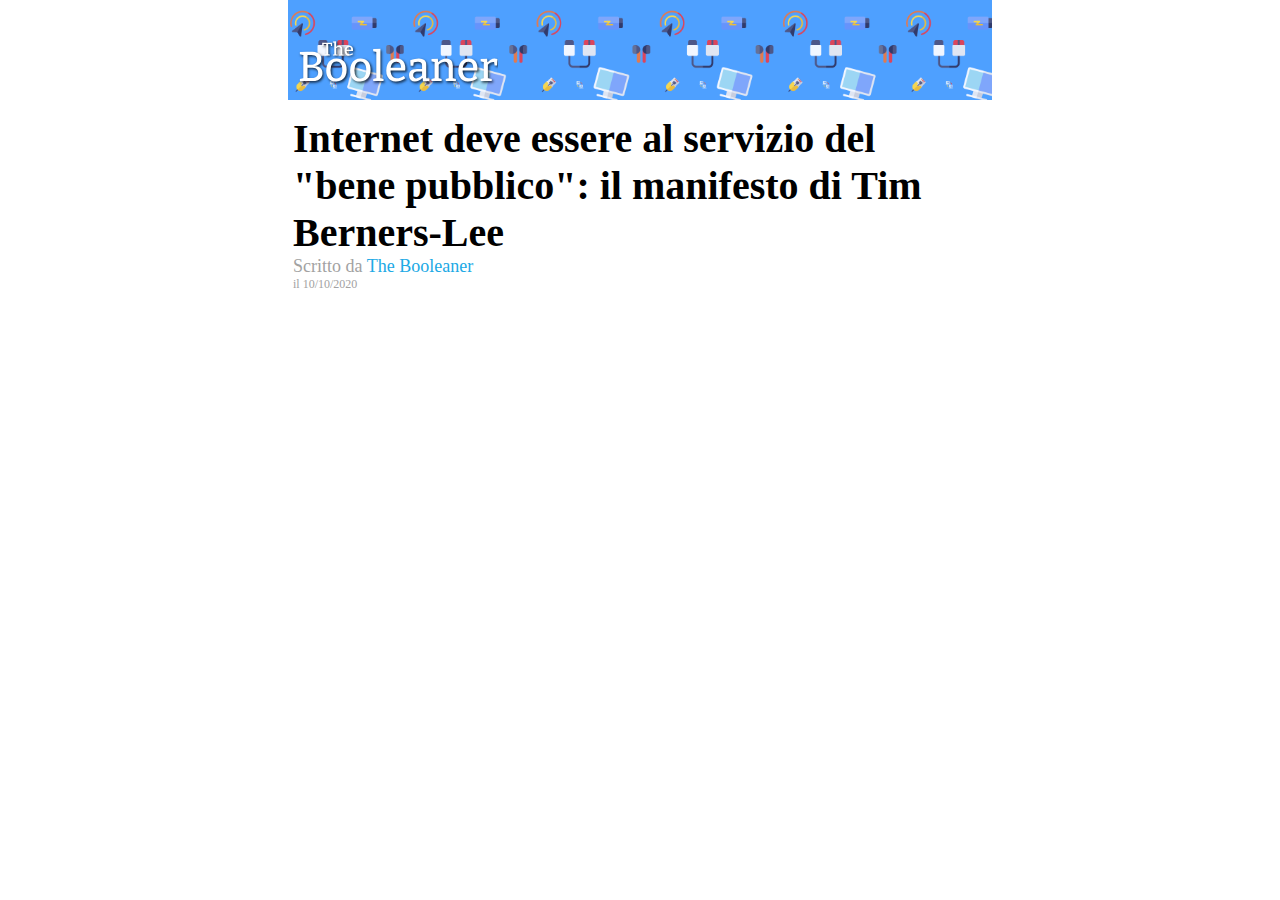
==== index.html @ c49ec8b8 "init titolo" ====
<!DOCTYPE html>
<html lang="it">
<head>
    <meta charset="UTF-8">
    <meta http-equiv="X-UA-Compatible" content="IE=edge">
    <meta name="viewport" content="width=device-width, initial-scale=1.0">
    <title>The Booleaner</title>
    <link rel="stylesheet" href="css/style.css">
</head>
<body>
    <!-- header  -->
    <header>
        <img id="logo" src="img/logo.svg" alt="logo">

    </header>

    <!-- corpo -->
    <main>
        <!-- titolo  -->
        <section id="titolo">
            <h1>Internet deve essere al servizio del "bene pubblico": il manifesto di Tim Berners-Lee
            </h1>
            <p class="autore">Scritto da <span class="autore nome">The Booleaner</span></p>
            <p id="data">il 10/10/2020</p>
        </section>

        

    </main>

    <!-- footer  -->
    <footer>


    </footer>
</body>
</html>
---- css/style.css ----
*{
    margin: 0;
}

body{
    width: 55%;
    margin: auto;
}

header{
    background-color: rgb(78,160,255);
    background-image: url(../img/pattern.png);
    background-size: 35%;
    background-repeat: repeat-x;
    padding-top: 40px;
    padding-bottom: 5px;
    padding-left: 10px;
}

#logo{
    width: 200px;
}

#titolo{
    padding: 15px 5px;
}

h1{
    font-size: 40px;
}

.autore{
    font-size: 18px;
    color: rgb(162, 162, 162);
}

.nome{
    color: rgb(32,169,229);
}

#data{
    font-size: 12px;
    color: rgb(162, 162, 162);
}
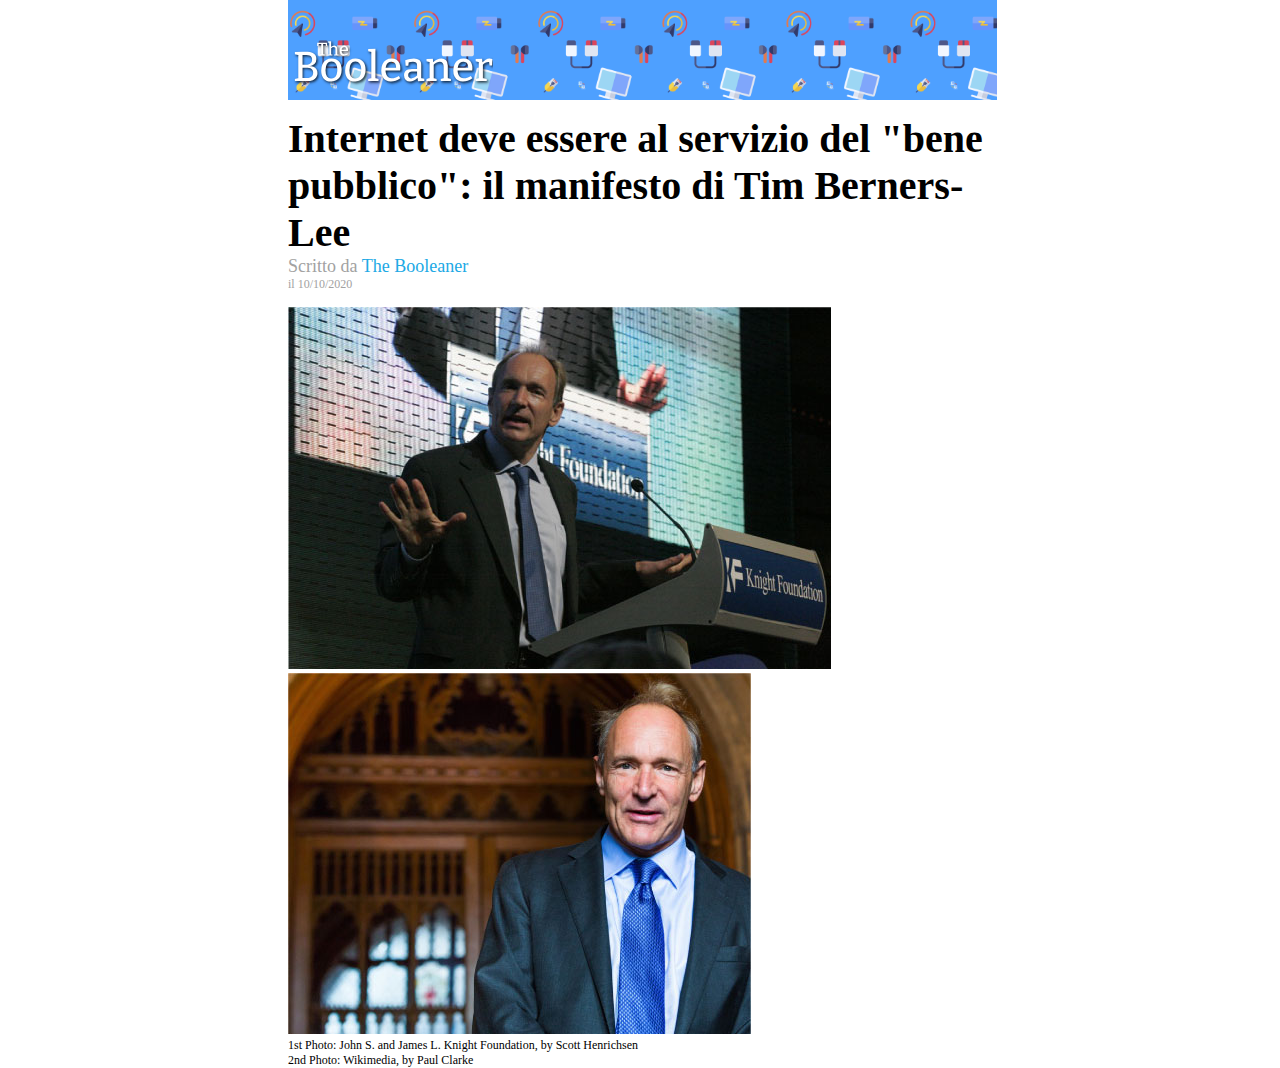
==== commit e08ce720: "init foto" ====
--- a/index.html
+++ b/index.html
@@ -24,8 +24,16 @@
             <p id="data">il 10/10/2020</p>
         </section>
 
+        <!-- immagini -->
+        <section>
+            <img src="img/tim-1.jpg" alt="Tim Berners-Lee conferenza">
+            <img src="img/tim-2.jpg" alt="Tim Berners-Lee foto">
+            <p class="photo-description">1st Photo: John S. and James L. Knight Foundation, by Scott Henrichsen</p>
+            <p class="photo-description">2nd Photo: Wikimedia, by Paul Clarke</p>
+        </section>
+
+
         
-
     </main>
 
     <!-- footer  -->
--- a/css/style.css
+++ b/css/style.css
@@ -5,16 +5,18 @@
 body{
     width: 55%;
     margin: auto;
+    padding 5px;
 }
 
 header{
+    width: 100%;
     background-color: rgb(78,160,255);
     background-image: url(../img/pattern.png);
     background-size: 35%;
     background-repeat: repeat-x;
     padding-top: 40px;
     padding-bottom: 5px;
-    padding-left: 10px;
+    padding-left: 5px;
 }
 
 #logo{
@@ -22,7 +24,7 @@
 }
 
 #titolo{
-    padding: 15px 5px;
+    padding: 15px 0px;
 }
 
 h1{
@@ -41,4 +43,8 @@
 #data{
     font-size: 12px;
     color: rgb(162, 162, 162);
+}
+
+.photo-description{
+    font-size: 12px;
 }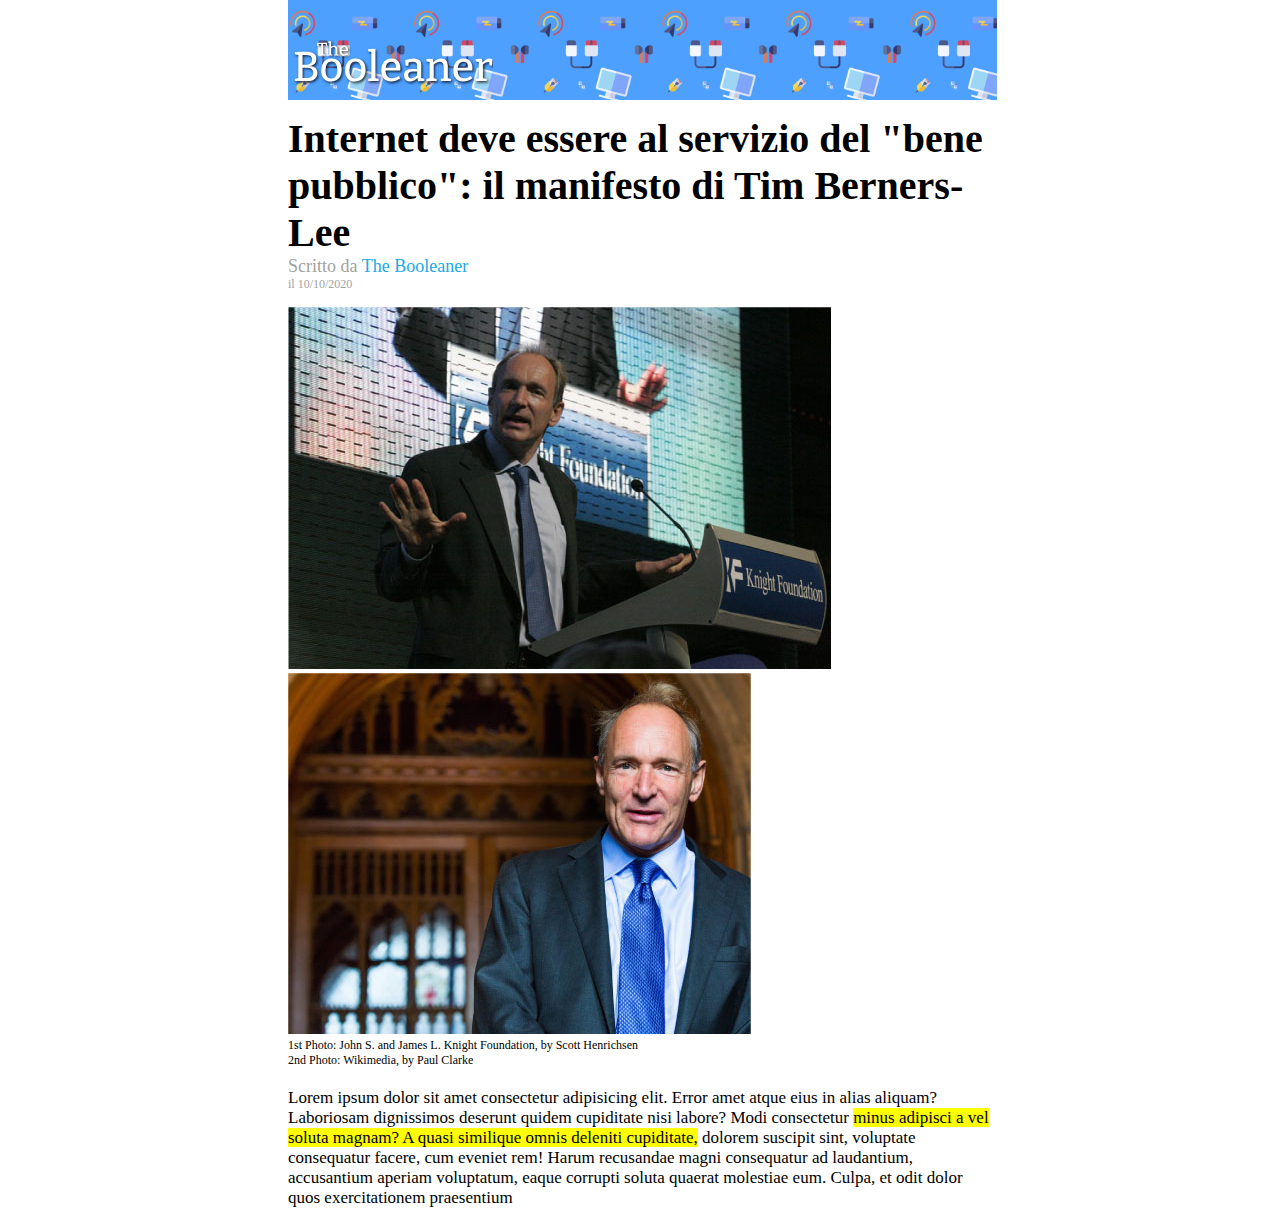
==== commit a38762f7: "init paragrafo" ====
--- a/index.html
+++ b/index.html
@@ -32,8 +32,15 @@
             <p class="photo-description">2nd Photo: Wikimedia, by Paul Clarke</p>
         </section>
 
+        <!-- paragrafo -->
+        <p class="paragrafo">Lorem ipsum dolor sit amet consectetur adipisicing elit. Error amet atque eius in alias aliquam? Laboriosam dignissimos deserunt quidem cupiditate nisi labore? Modi consectetur <span id="bg">minus adipisci a vel soluta magnam?
+        A quasi similique omnis deleniti cupiditate,</span> dolorem suscipit sint, voluptate consequatur facere, cum eveniet rem! Harum recusandae magni consequatur ad laudantium, accusantium aperiam voluptatum, eaque corrupti soluta quaerat molestiae eum.
+        Culpa, et odit dolor quos exercitationem praesentium
+        </p>
 
+        <!-- lista -->
         
+
     </main>
 
     <!-- footer  -->
--- a/css/style.css
+++ b/css/style.css
@@ -47,4 +47,13 @@
 
 .photo-description{
     font-size: 12px;
+}
+
+.paragrafo{
+    font-size: 17px;
+    padding-top: 20px;
+}
+
+#bg{
+    background-color: yellow;
 }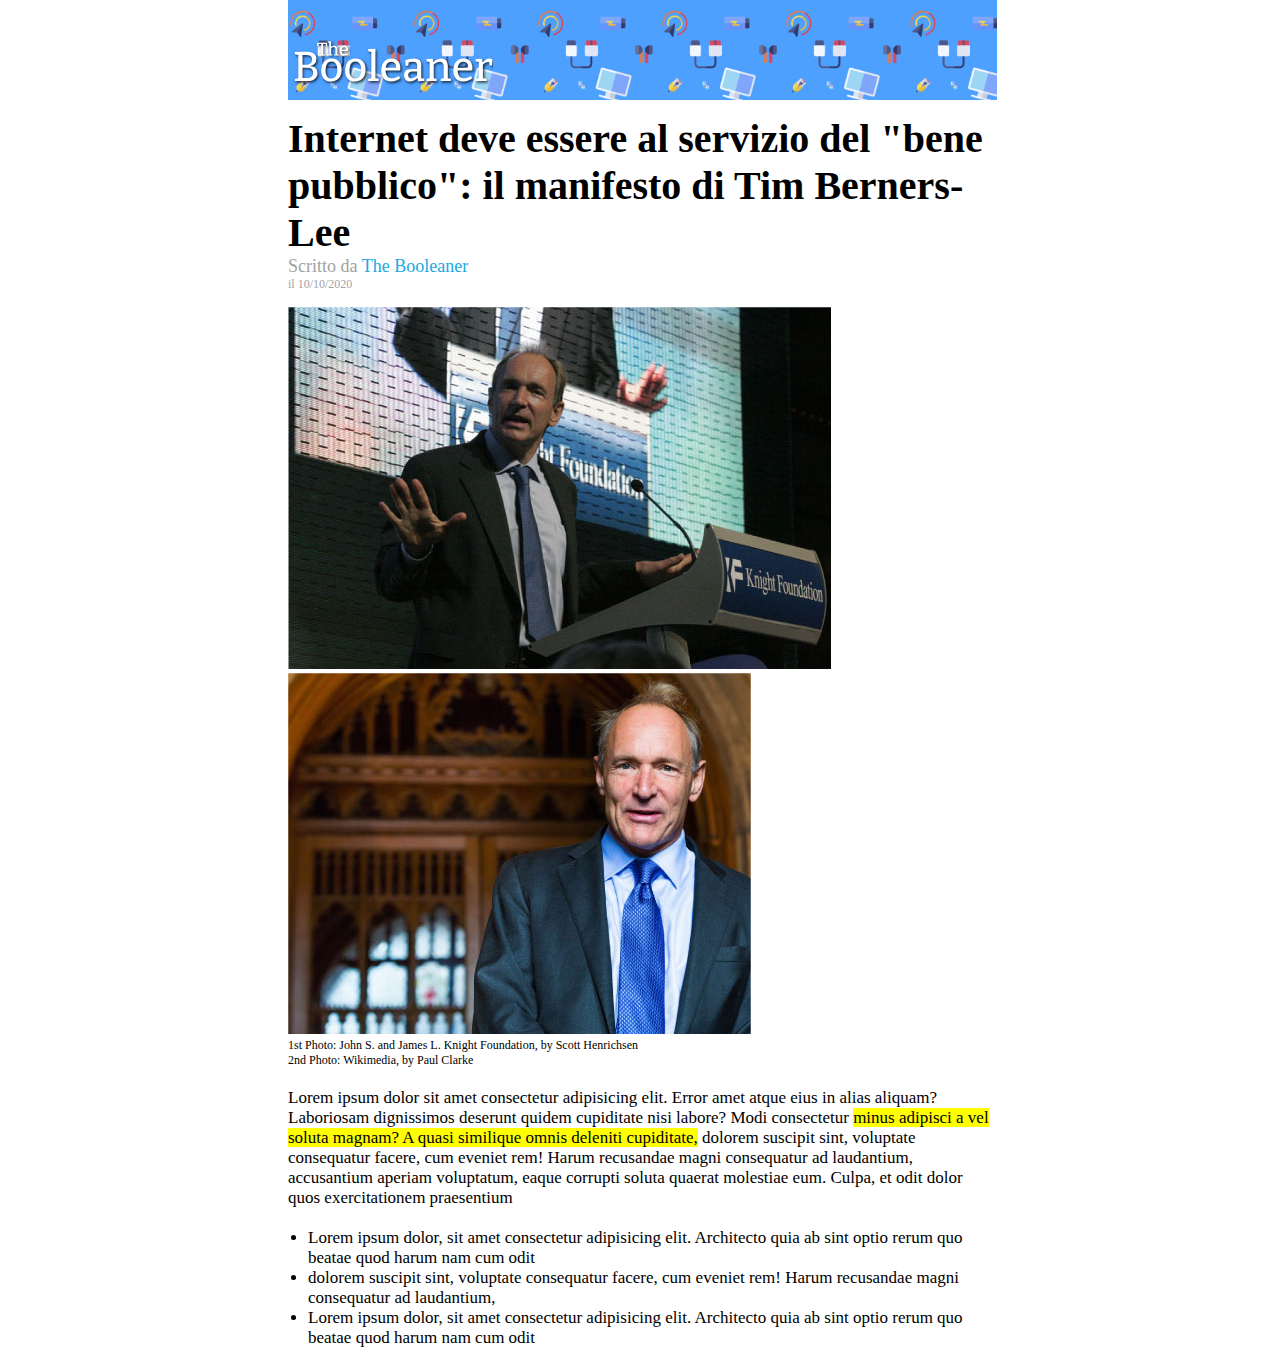
==== commit 8ef025bb: "init lista" ====
--- a/index.html
+++ b/index.html
@@ -39,6 +39,13 @@
         </p>
 
         <!-- lista -->
+        <ul class="paragrafo lista">
+            <li>Lorem ipsum dolor, sit amet consectetur adipisicing elit. Architecto quia ab sint optio rerum quo beatae quod harum nam cum odit</li>
+            <li>dolorem suscipit sint, voluptate consequatur facere, cum eveniet rem! Harum recusandae magni consequatur ad laudantium,</li>
+            <li>Lorem ipsum dolor, sit amet consectetur adipisicing elit. Architecto quia ab sint optio rerum quo beatae quod harum nam
+            cum odit</li>
+        </ul>
+
         
 
     </main>
--- a/css/style.css
+++ b/css/style.css
@@ -56,4 +56,8 @@
 
 #bg{
     background-color: yellow;
+}
+
+.lista{
+    padding-left: 20px;
 }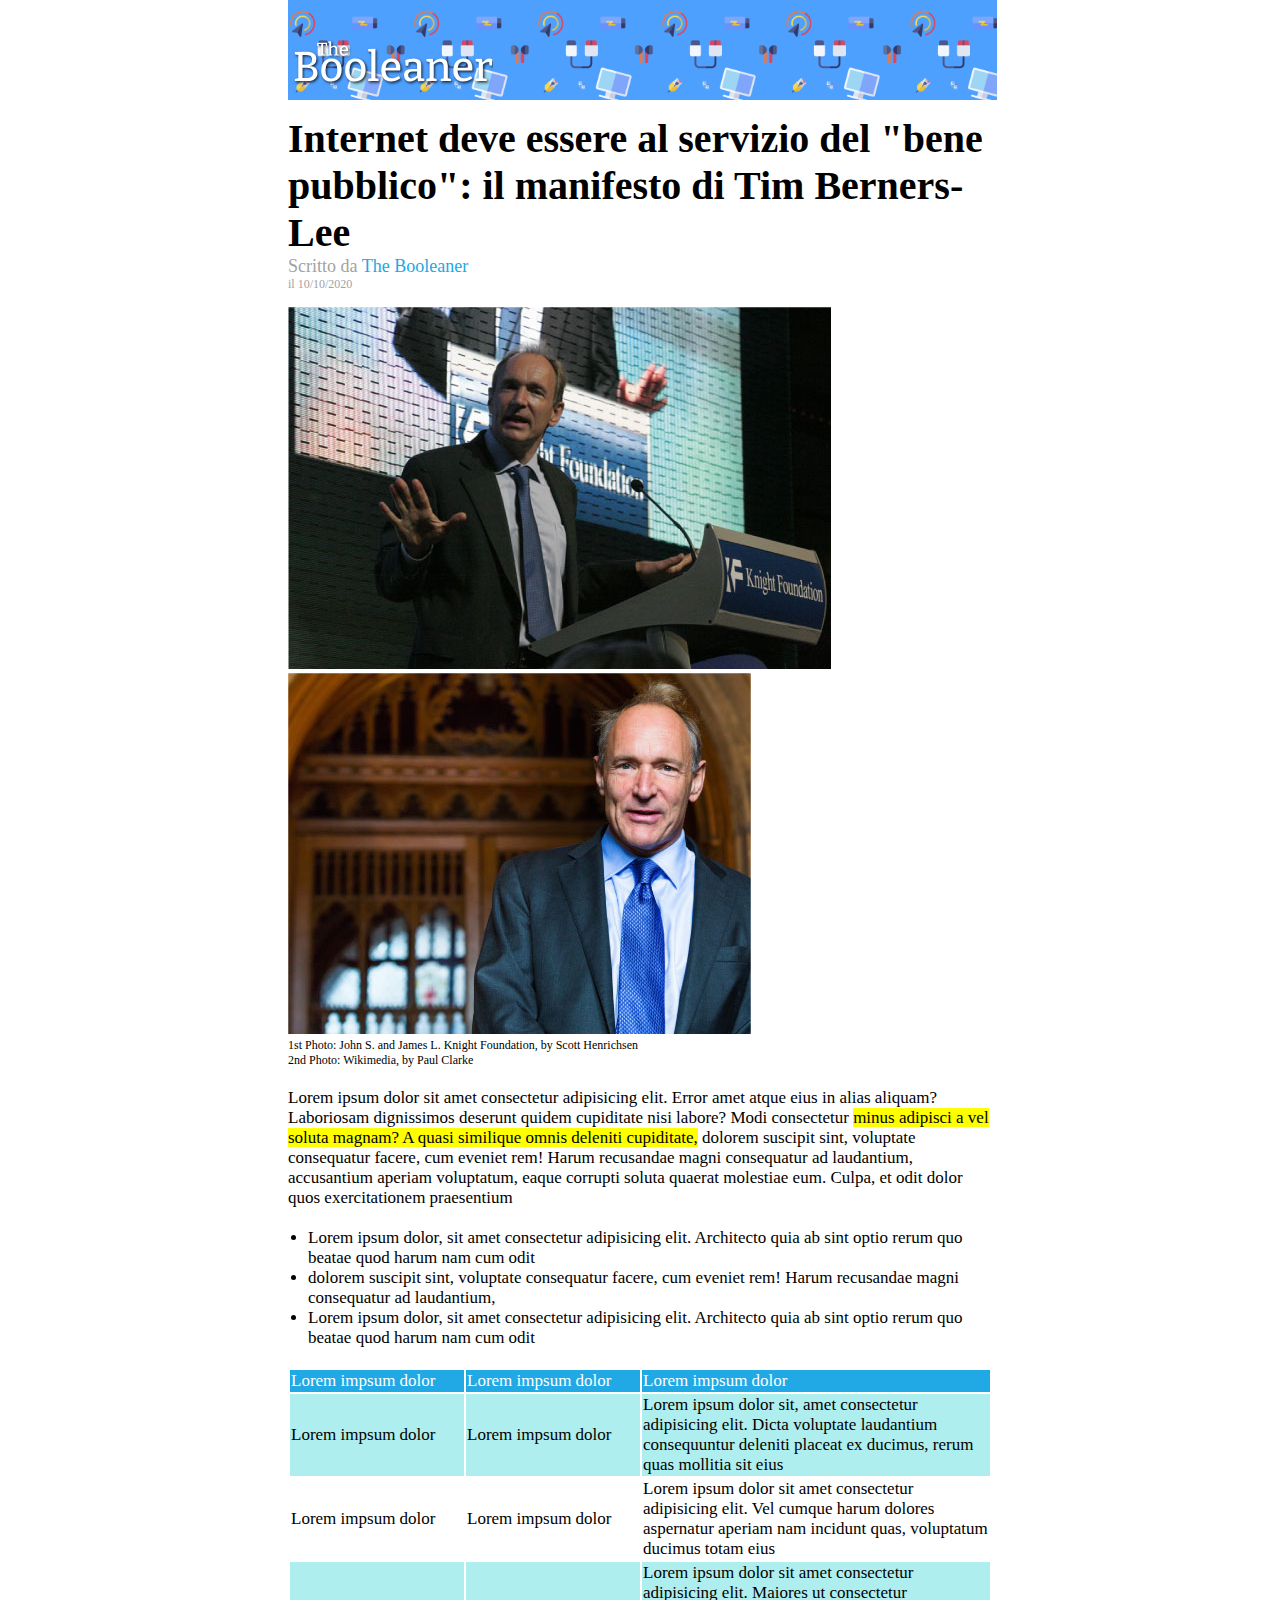
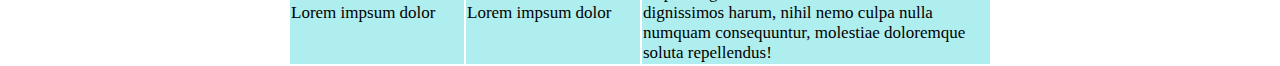
==== commit b69a83b4: "init table" ====
--- a/index.html
+++ b/index.html
@@ -46,7 +46,31 @@
             cum odit</li>
         </ul>
 
-        
+        <!-- tabella -->
+        <table>
+            <tr class="tr">
+                <td>Lorem impsum dolor</td>
+                <td>Lorem impsum dolor</td>
+                <td class="half">Lorem impsum dolor</td>
+            </tr>
+            <tr class="tr lightblue">
+                <td>Lorem impsum dolor</td>
+                <td>Lorem impsum dolor</td>
+                <td class="half">Lorem ipsum dolor sit, amet consectetur adipisicing elit. Dicta voluptate laudantium consequuntur deleniti placeat ex ducimus, rerum quas mollitia sit eius</td>
+            </tr>
+            <tr class="tr white">
+                <td>Lorem impsum dolor</td>
+                <td>Lorem impsum dolor</td>
+                <td class="half">Lorem ipsum dolor sit amet consectetur adipisicing elit. Vel cumque harum dolores aspernatur aperiam nam incidunt quas, voluptatum ducimus totam eius</td>
+            </tr>
+            <tr class="tr lightblue">
+                <td>Lorem impsum dolor</td>
+                <td>Lorem impsum dolor</td>
+                <td class="half">Lorem ipsum dolor sit amet consectetur adipisicing elit. Maiores ut consectetur dignissimos harum, nihil nemo culpa nulla numquam consequuntur, molestiae doloremque soluta repellendus! </td>
+            </tr>
+
+
+        </table>
 
     </main>
 
--- a/css/style.css
+++ b/css/style.css
@@ -60,4 +60,29 @@
 
 .lista{
     padding-left: 20px;
+}
+
+table{
+    width: 100%;
+    padding-top: 20px;
+}
+
+.tr{
+    background-color: rgb(32,169,229);
+    color: white;
+    font-size: 17px;
+}
+
+.lightblue{
+    background-color: paleturquoise;
+    color: black;
+}
+
+.white{
+    background-color: white;
+    color: black;
+}
+
+.half{
+    width: 50%;
 }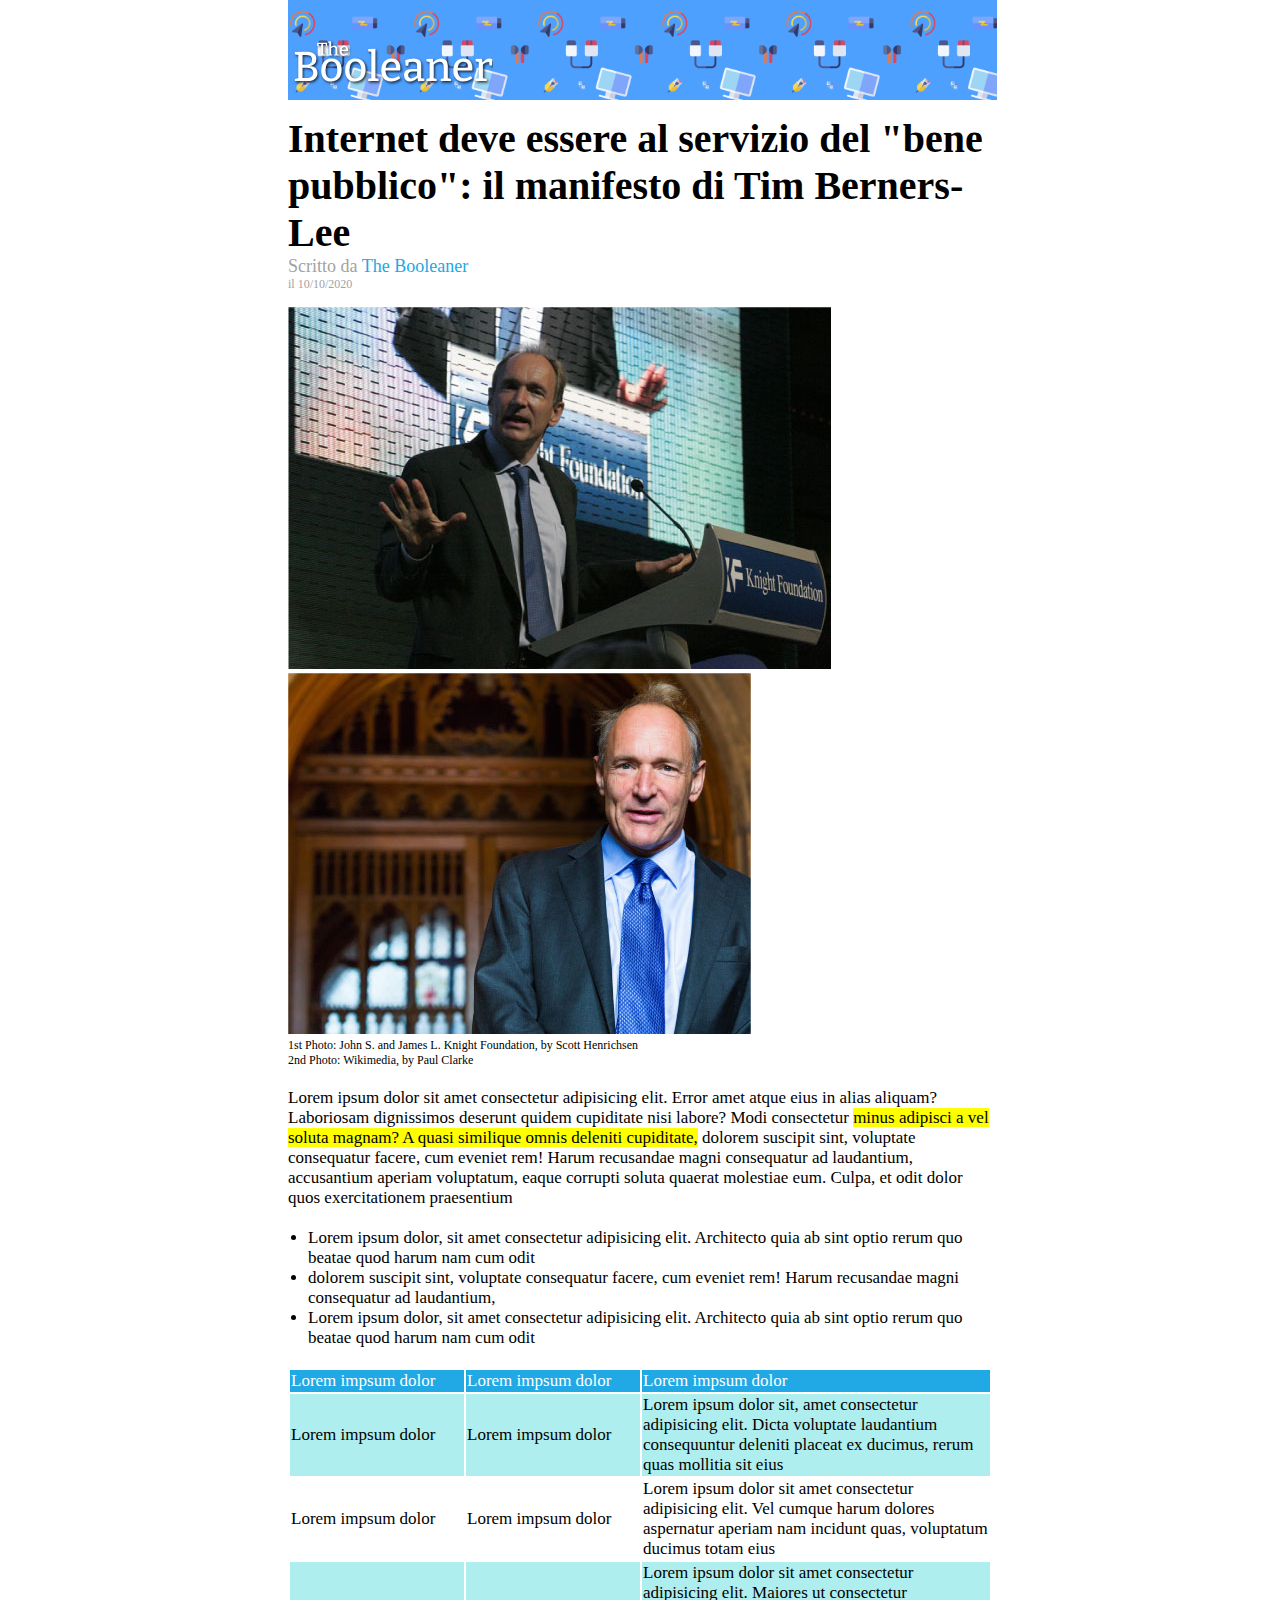
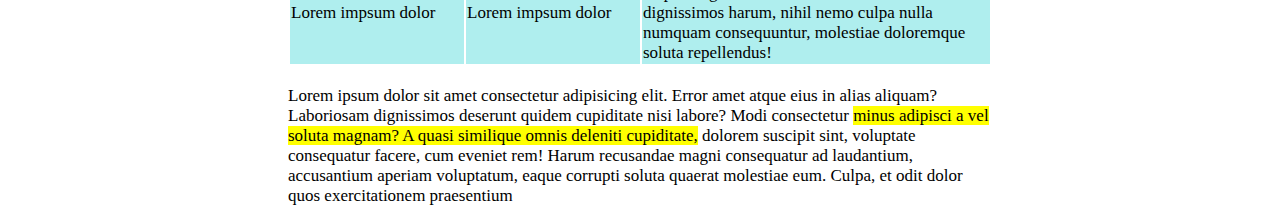
==== commit d40135b6: "init paragrafo" ====
--- a/index.html
+++ b/index.html
@@ -51,7 +51,7 @@
             <tr class="tr">
                 <td>Lorem impsum dolor</td>
                 <td>Lorem impsum dolor</td>
-                <td class="half">Lorem impsum dolor</td>
+                <td>Lorem impsum dolor</td>
             </tr>
             <tr class="tr lightblue">
                 <td>Lorem impsum dolor</td>
@@ -68,9 +68,17 @@
                 <td>Lorem impsum dolor</td>
                 <td class="half">Lorem ipsum dolor sit amet consectetur adipisicing elit. Maiores ut consectetur dignissimos harum, nihil nemo culpa nulla numquam consequuntur, molestiae doloremque soluta repellendus! </td>
             </tr>
+        </table>
 
-
-        </table>
+        <!-- paragrafo -->
+        <p class="paragrafo">Lorem ipsum dolor sit amet consectetur adipisicing elit. Error amet atque eius in alias aliquam?
+            Laboriosam dignissimos deserunt quidem cupiditate nisi labore? Modi consectetur <span id="bg">minus adipisci a vel
+                soluta magnam?
+                A quasi similique omnis deleniti cupiditate,</span> dolorem suscipit sint, voluptate consequatur facere, cum
+            eveniet rem! Harum recusandae magni consequatur ad laudantium, accusantium aperiam voluptatum, eaque corrupti soluta
+            quaerat molestiae eum.
+            Culpa, et odit dolor quos exercitationem praesentium
+        </p>
 
     </main>
 
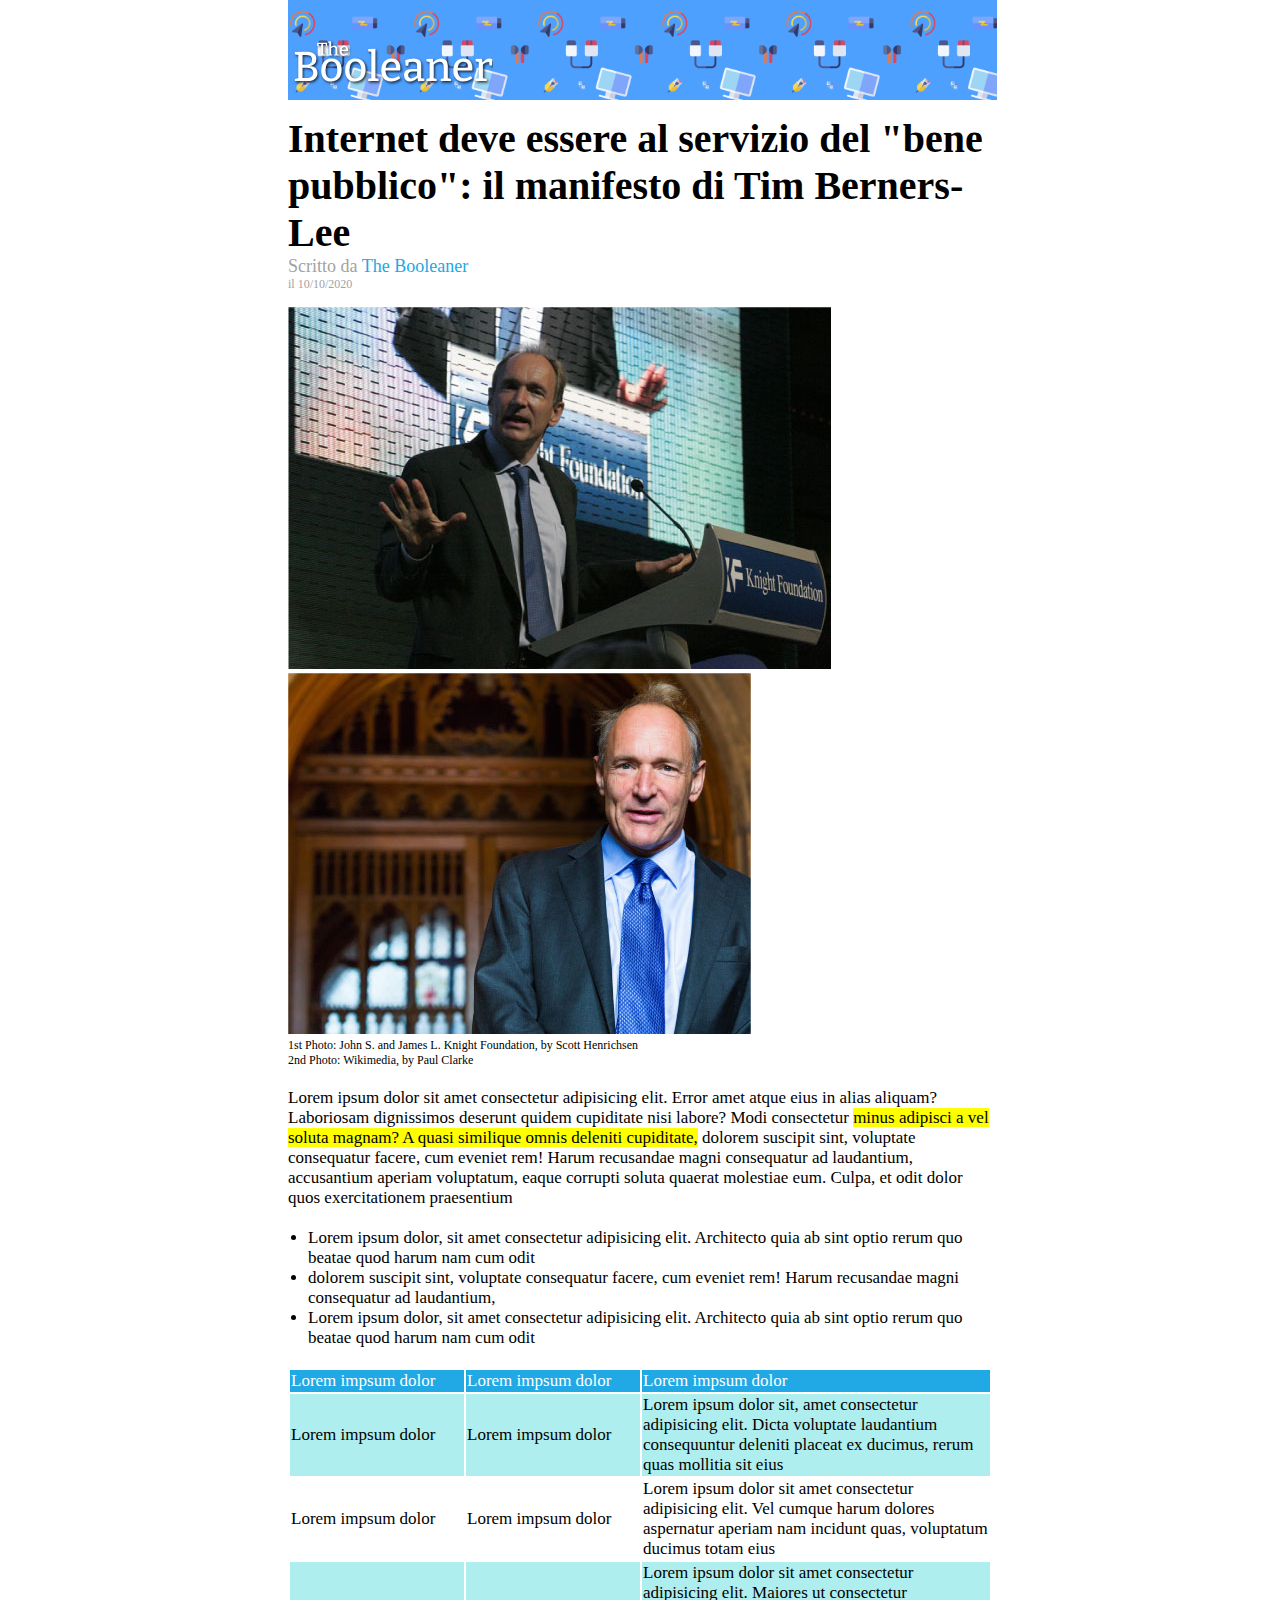
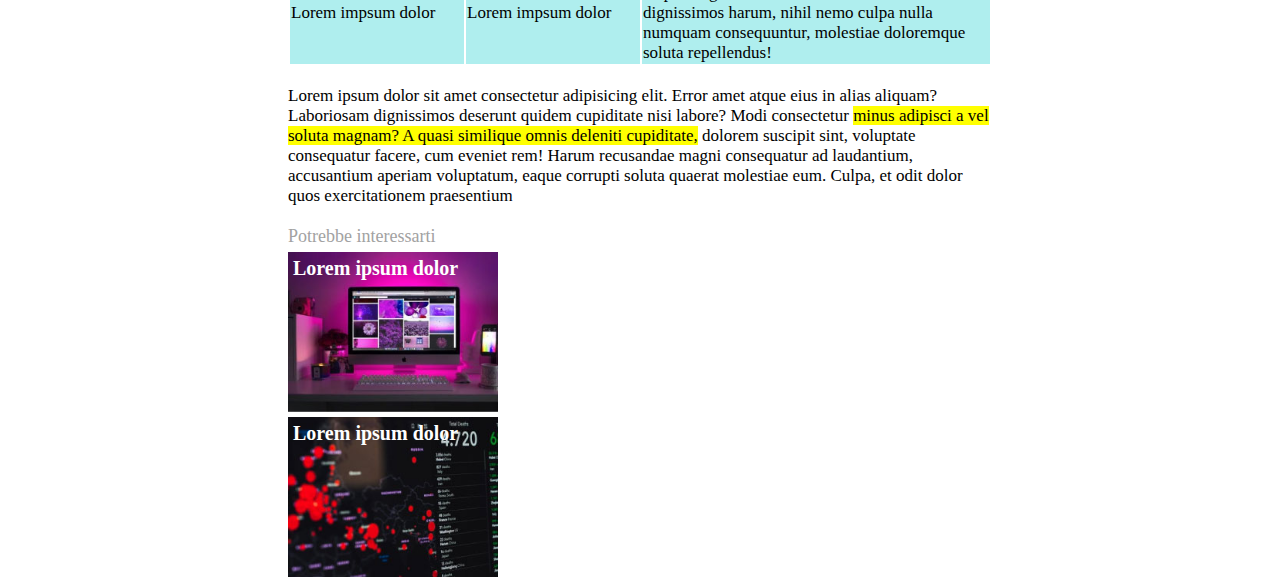
==== commit 6bdf8996: "init foto" ====
--- a/index.html
+++ b/index.html
@@ -20,7 +20,7 @@
         <section id="titolo">
             <h1>Internet deve essere al servizio del "bene pubblico": il manifesto di Tim Berners-Lee
             </h1>
-            <p class="autore">Scritto da <span class="autore nome">The Booleaner</span></p>
+            <p class="subtitle">Scritto da <span class="subtitle nome">The Booleaner</span></p>
             <p id="data">il 10/10/2020</p>
         </section>
 
@@ -79,6 +79,13 @@
             quaerat molestiae eum.
             Culpa, et odit dolor quos exercitationem praesentium
         </p>
+        
+        <section class="foto">
+            <span>Potrebbe interessarti</span>
+            <div id="monitor"><strong>Lorem ipsum dolor</strong></div>
+            <div id="graph"><strong>Lorem ipsum dolor</strong></div>
+        </section>
+
 
     </main>
 
--- a/css/style.css
+++ b/css/style.css
@@ -31,7 +31,7 @@
     font-size: 40px;
 }
 
-.autore{
+.subtitle{
     font-size: 18px;
     color: rgb(162, 162, 162);
 }
@@ -85,4 +85,32 @@
 
 .half{
     width: 50%;
+}
+
+.foto{
+    font-size: 18px;
+    color: rgb(162, 162, 162);
+    padding-top: 20px;
+}
+
+#monitor{
+    font-size: 20px;
+    color: white;
+    background-image: url(../img/monitor.jpg);
+    background-size: cover;
+    width: 200px;
+    height: 150px;
+    padding: 5px;
+    margin-top: 5px;
+}
+
+#graph{
+    font-size: 20px;
+    color: white;
+    background-image: url(../img/graph.jpg);
+    background-size: cover;
+    width: 200px;
+    height: 150px;
+    padding: 5px;
+    margin-top: 5px;
 }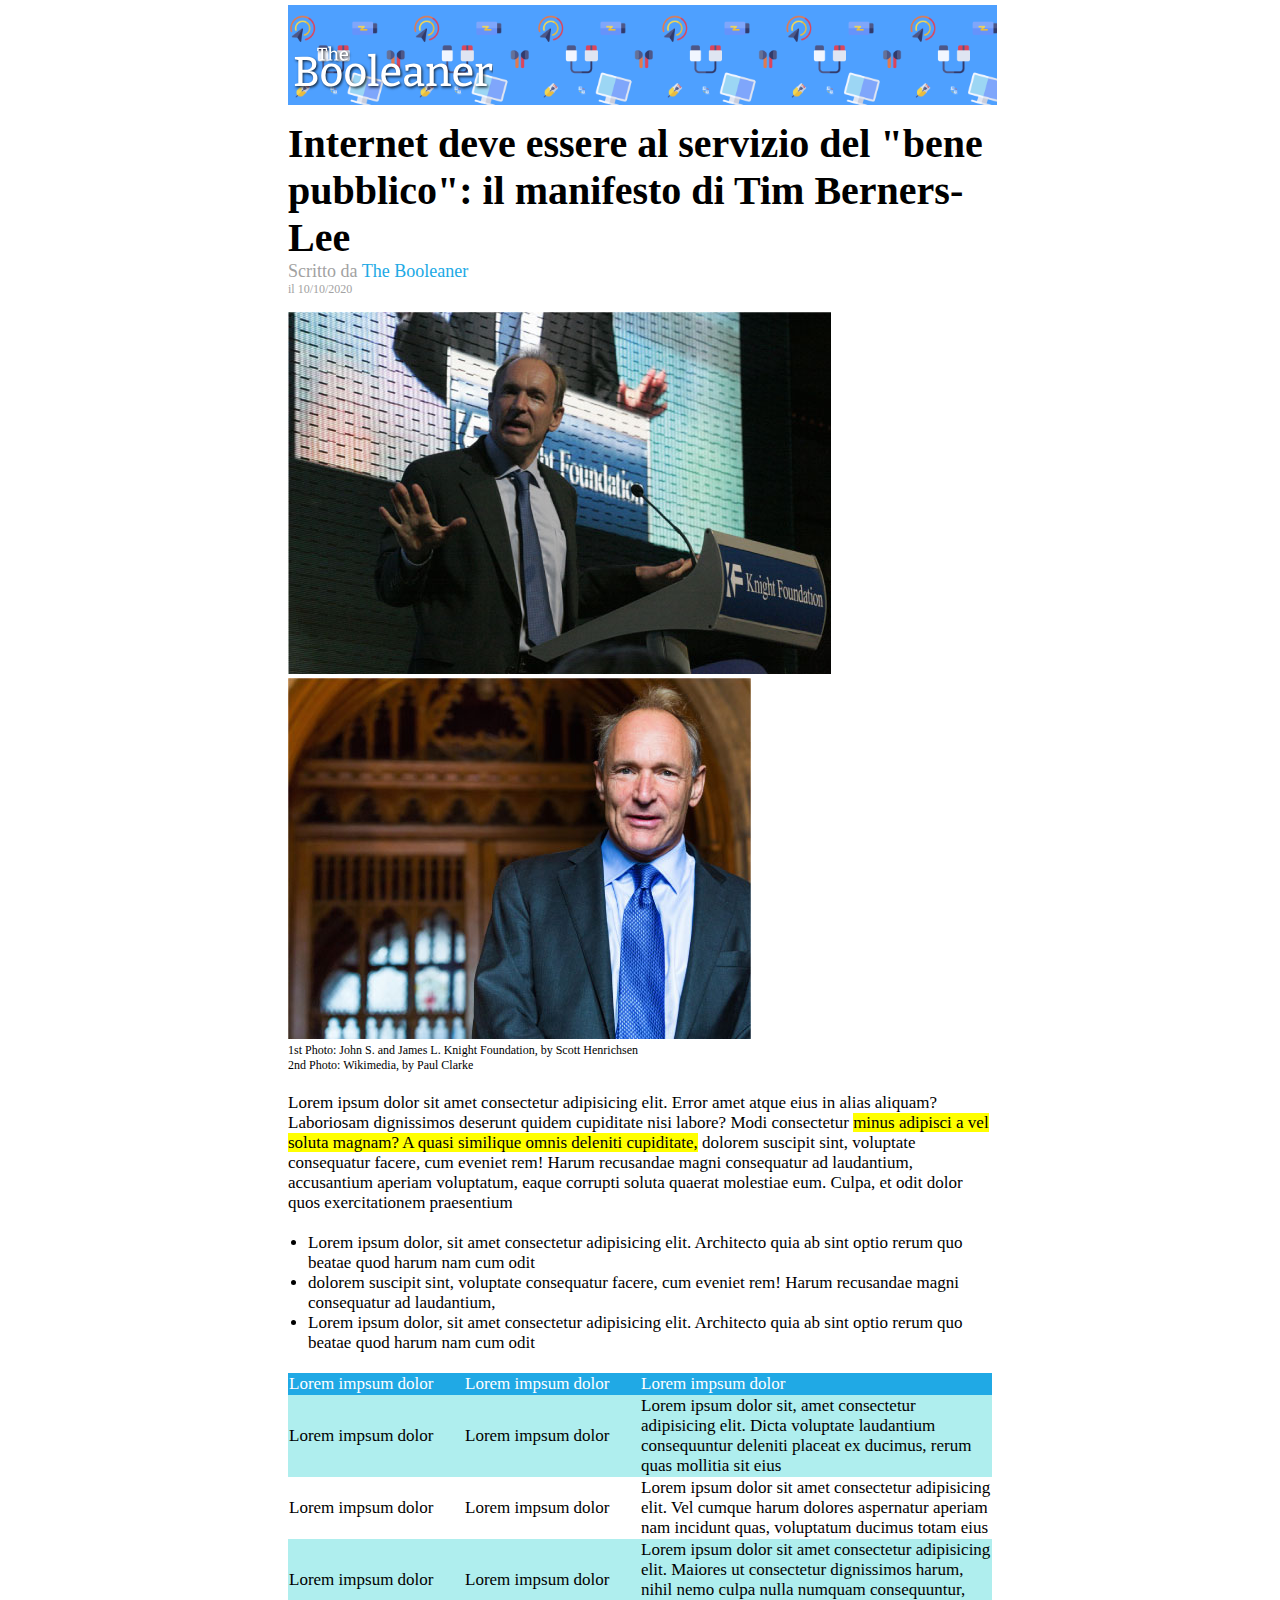
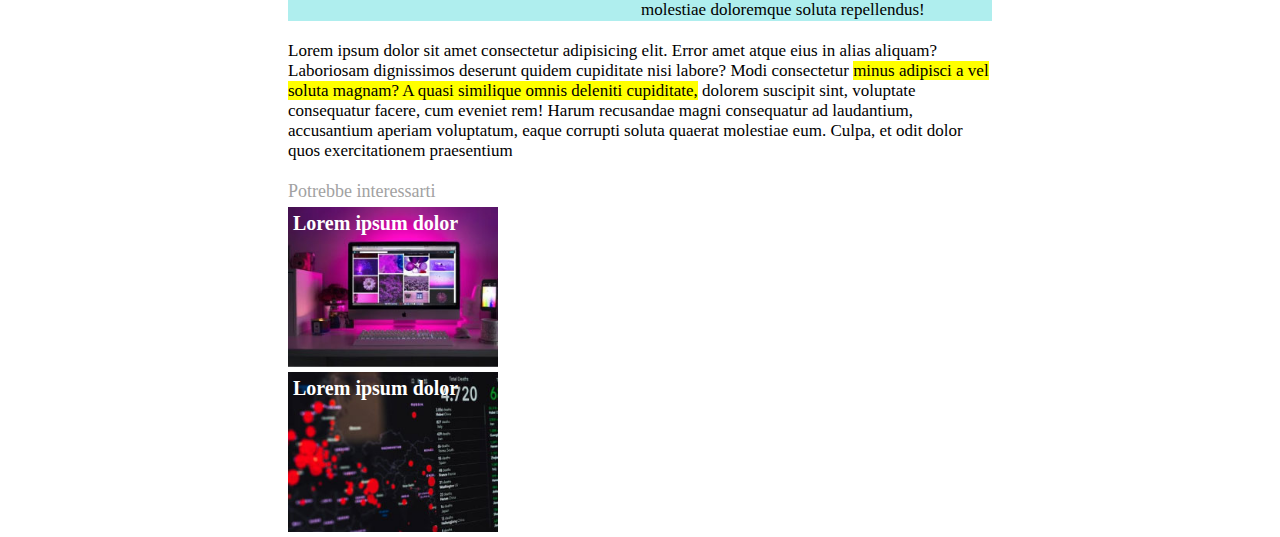
==== commit 8f07e6f8: "final fix" ====
--- a/index.html
+++ b/index.html
@@ -48,26 +48,33 @@
 
         <!-- tabella -->
         <table>
-            <tr class="tr">
-                <td>Lorem impsum dolor</td>
-                <td>Lorem impsum dolor</td>
-                <td>Lorem impsum dolor</td>
-            </tr>
-            <tr class="tr lightblue">
-                <td>Lorem impsum dolor</td>
-                <td>Lorem impsum dolor</td>
-                <td class="half">Lorem ipsum dolor sit, amet consectetur adipisicing elit. Dicta voluptate laudantium consequuntur deleniti placeat ex ducimus, rerum quas mollitia sit eius</td>
-            </tr>
-            <tr class="tr white">
-                <td>Lorem impsum dolor</td>
-                <td>Lorem impsum dolor</td>
-                <td class="half">Lorem ipsum dolor sit amet consectetur adipisicing elit. Vel cumque harum dolores aspernatur aperiam nam incidunt quas, voluptatum ducimus totam eius</td>
-            </tr>
-            <tr class="tr lightblue">
-                <td>Lorem impsum dolor</td>
-                <td>Lorem impsum dolor</td>
-                <td class="half">Lorem ipsum dolor sit amet consectetur adipisicing elit. Maiores ut consectetur dignissimos harum, nihil nemo culpa nulla numquam consequuntur, molestiae doloremque soluta repellendus! </td>
-            </tr>
+            <thead class="tr">
+                <tr>
+                    <td>Lorem impsum dolor</td>
+                    <td>Lorem impsum dolor</td>
+                    <td>Lorem impsum dolor</td>
+                </tr>
+            </thead>
+            <tbody>
+                <tr class="tr lightblue">
+                    <td>Lorem impsum dolor</td>
+                    <td>Lorem impsum dolor</td>
+                    <td class="half">Lorem ipsum dolor sit, amet consectetur adipisicing elit. Dicta voluptate laudantium consequuntur
+                        deleniti placeat ex ducimus, rerum quas mollitia sit eius</td>
+                </tr>
+                <tr class="tr white">
+                    <td>Lorem impsum dolor</td>
+                    <td>Lorem impsum dolor</td>
+                    <td class="half">Lorem ipsum dolor sit amet consectetur adipisicing elit. Vel cumque harum dolores aspernatur
+                        aperiam nam incidunt quas, voluptatum ducimus totam eius</td>
+                </tr>
+                <tr class="tr lightblue">
+                    <td>Lorem impsum dolor</td>
+                    <td>Lorem impsum dolor</td>
+                    <td class="half">Lorem ipsum dolor sit amet consectetur adipisicing elit. Maiores ut consectetur dignissimos harum,
+                        nihil nemo culpa nulla numquam consequuntur, molestiae doloremque soluta repellendus! </td>
+                </tr>
+            </tbody>
         </table>
 
         <!-- paragrafo -->
--- a/css/style.css
+++ b/css/style.css
@@ -5,7 +5,7 @@
 body{
     width: 55%;
     margin: auto;
-    padding 5px;
+    padding: 5px;
 }
 
 header{
@@ -65,6 +65,7 @@
 table{
     width: 100%;
     padding-top: 20px;
+    border-spacing: 0px;
 }
 
 .tr{
